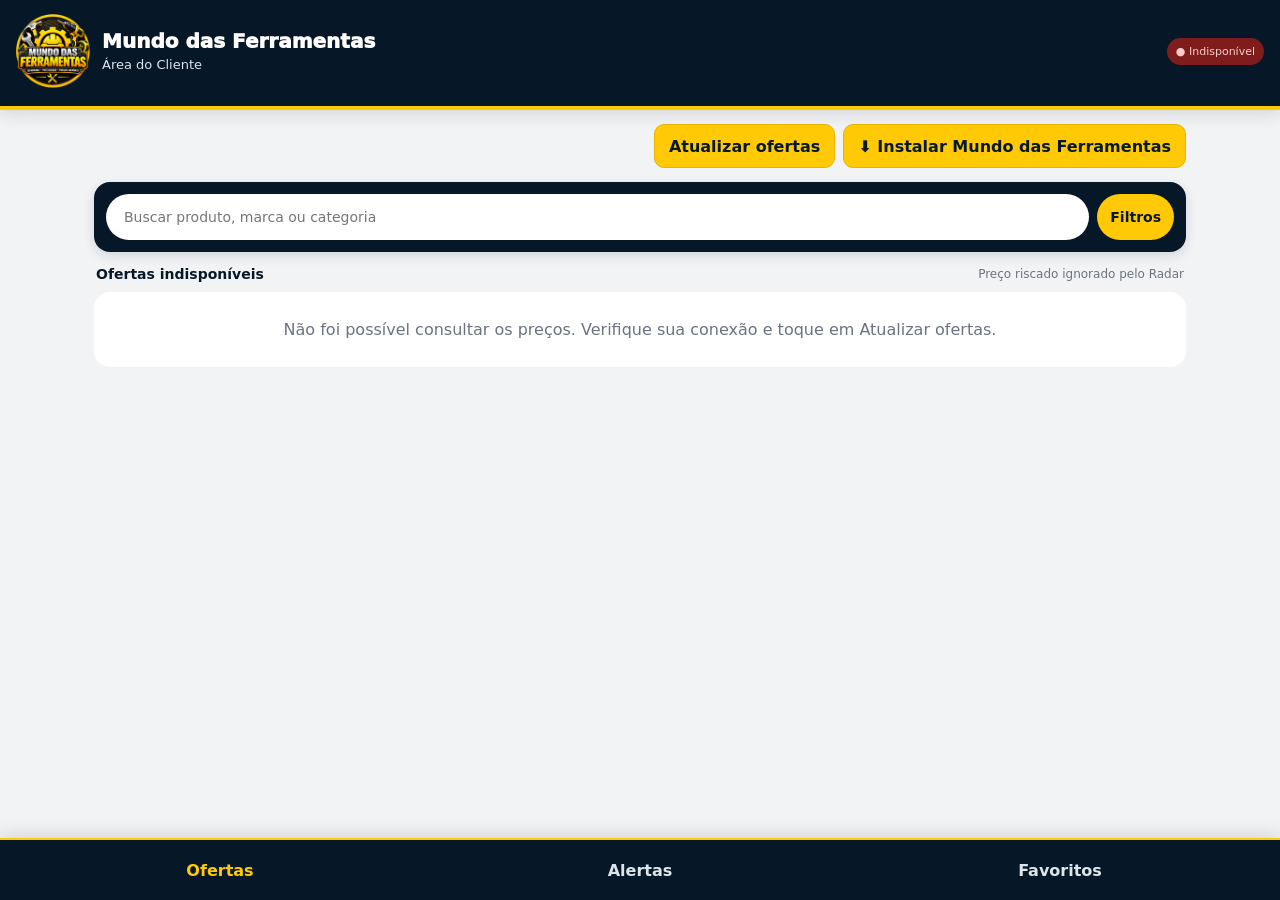
==== index.html @ 13a5ed68 "Adicionar ordenação opcional por maior desconto nos filtros do PWA" ====
<!doctype html><html lang="pt-BR"><head><meta charset="utf-8"><meta name="viewport" content="width=device-width,initial-scale=1,viewport-fit=cover"><meta name="theme-color" content="#061827"><meta name="robots" content="noindex,nofollow,noarchive,nosnippet"><meta http-equiv="Referrer-Policy" content="strict-origin-when-cross-origin"><title>Mundo das Ferramentas | Ofertas</title><link rel="manifest" href="manifest.webmanifest"><link rel="stylesheet" href="styles.css?v=11"><link rel="icon" href="icons/icon-192.png" type="image/png"><link rel="apple-touch-icon" href="icons/apple-touch-icon.png"><meta name="apple-mobile-web-app-capable" content="yes"><meta name="apple-mobile-web-app-title" content="Ferramentas"></head><body><header class="top"><div class="brand-lockup"><img class="brand-logo" src="icons/logo-mundo-das-ferramentas.png?v=2" alt="Emblema Mundo das Ferramentas" width="92" height="92"><div><h1>Mundo das Ferramentas</h1><p>Área do Cliente</p></div></div><div id="status" role="status" class="status">● Carregando</div></header><main><div class="toolbar"><button id="refreshBtn">Atualizar ofertas</button><button id="installBtn" type="button">⬇ Instalar Mundo das Ferramentas</button></div><p id="installHelp" class="notice hidden">No Android ou computador, abra o menu do navegador e escolha “Instalar aplicativo”. No iPhone, abra no Safari, toque em Compartilhar e em “Adicionar à Tela de Início”. A opção depende do navegador.</p><p id="message" class="notice hidden" role="status"></p><div id="offersPanel"><section class="searchbox"><input id="q" aria-label="Buscar produto, marca ou categoria" type="search" placeholder="Buscar produto, marca ou categoria" autocomplete="off"><button id="filtersBtn" aria-expanded="false" aria-controls="filters" type="button">Filtros</button></section><section id="filters" class="filters hidden"><select id="category" aria-label="Categoria"><option value="">Todas as categorias</option><option value="Ferramentas">Ferramentas</option><option value="Tecnologia">Tecnologia</option><option value="Automotivo">Automotivo</option><option value="Outros">Outros</option></select><select id="sortOrder" aria-label="Ordenar ofertas"><option value="recent">Mais recentes primeiro</option><option value="discount">Maior desconto primeiro</option></select><select id="days" aria-label="Período"><option value="1">Hoje</option><option value="3">Últimos 3 dias</option><option value="7">Últimos 7 dias</option></select><select id="discount" aria-label="Desconto sobre a mediana"><option value="0">Qualquer desconto real</option><option value="5">5%+ abaixo da mediana</option><option value="10">10%+ abaixo da mediana</option><option value="20">20%+ abaixo da mediana</option><option value="30">30%+ abaixo da mediana</option></select><input id="maxPrice" aria-label="Preço máximo" inputmode="decimal" type="number" min="0" step="10" placeholder="Preço máximo"><label class="check"><input id="coupon" type="checkbox"> Com cupom</label><label class="check"><input id="official" type="checkbox"> Loja oficial</label><div class="rule">Regra pública: avaliação mínima 4,5★ e pelo menos 30 avaliações.</div></section><section class="summary"><strong id="count">Carregando ofertas…</strong><span>Preço riscado ignorado pelo Radar</span></section><section id="cards" class="cards" aria-live="polite"></section></div><section id="favoritesPanel" class="hidden"><h2>Seus favoritos</h2><p class="muted">Salvos neste navegador. Atualize as ofertas para conferir preços e disponibilidade.</p><div id="favoriteCards" class="cards"></div></section><section id="alertsPanel" class="hidden"><h2>Alertas no celular</h2><p id="pushStatus" class="muted">Verificando disponibilidade de notificações…</p><button id="pushEnable" class="hidden">Ativar notificações</button><div id="pushSettings" class="hidden"></div></section><noscript><p>Ative o JavaScript para consultar as ofertas.</p></noscript></main><nav class="bottom" aria-label="Navegação principal"><button data-view="offers" class="active" aria-current="page">Ofertas</button><button data-view="alerts">Alertas</button><button data-view="favorites">Favoritos</button></nav><script src="app.js?v=14" defer></script><script src="push.js?v=12" defer></script></body></html>
---- styles.css ----
:root{font-family:Inter,system-ui,-apple-system,BlinkMacSystemFont,"Segoe UI",sans-serif;background:#f3f4f6;color:#111827}*{box-sizing:border-box}body{margin:0;padding:0 0 78px;background:#f3f4f6}.top{padding:20px 18px 16px;background:#111827;color:#fff;display:flex;justify-content:space-between;gap:14px;align-items:flex-start}.eyebrow{font-size:11px;letter-spacing:.12em;font-weight:800;color:#fbbf24}.top h1{font-size:24px;margin:5px 0 4px}.top p{margin:0;color:#d1d5db;font-size:13px}.status{font-size:11px;background:#374151;color:#e5e7eb;padding:7px 9px;border-radius:999px;white-space:nowrap}.status.ok{background:#064e3b;color:#a7f3d0}.status.err{background:#7f1d1d;color:#fecaca}main{padding:14px}.searchbox{display:grid;grid-template-columns:1fr auto;gap:8px}.searchbox input,.searchbox button,.filters select,.filters>input{border:1px solid #d1d5db;background:#fff;border-radius:12px;padding:13px;font-size:14px;min-width:0}.searchbox button{font-weight:700}.filters{display:grid;grid-template-columns:1fr 1fr;gap:8px;margin-top:8px}.filters .check{display:flex;align-items:center;gap:8px;border:1px solid #d1d5db;background:#fff;border-radius:12px;padding:11px 13px;font-size:13px}.filters .check input{width:18px;height:18px}.rule{grid-column:1/-1;font-size:11px;color:#6b7280;padding:2px 4px}.hidden{display:none}.summary{display:flex;justify-content:space-between;gap:12px;align-items:center;margin:14px 2px 10px;font-size:12px;color:#6b7280}.summary strong{font-size:14px;color:#111827}.cards{display:grid;gap:12px}.card{background:#fff;border-radius:16px;overflow:hidden;box-shadow:0 3px 14px rgba(0,0,0,.07)}.photo-wrap{aspect-ratio:1/1;background:#fff;display:flex;align-items:center;justify-content:center;padding:10px;cursor:pointer}.photo-wrap img{width:100%;height:100%;object-fit:contain;background:#fff}.placeholder{font-size:42px}.body{padding:13px}.tag{display:inline-block;background:#ecfdf5;color:#047857;font-size:11px;font-weight:800;padding:5px 8px;border-radius:999px}.title{font-weight:800;font-size:16px;margin:9px 0 7px;line-height:1.25}.price{font-size:26px;font-weight:900}.subprice{font-size:12px;color:#047857;font-weight:700;margin-top:2px}.facts{font-size:11px;color:#4b5563;margin:7px 0 2px;display:flex;gap:10px;flex-wrap:wrap}.metrics{display:grid;grid-template-columns:repeat(3,1fr);gap:6px;margin:12px 0}.metric{background:#f9fafb;border-radius:10px;padding:8px;text-align:center}.metric b{display:block;font-size:13px}.metric span{font-size:10px;color:#6b7280}.below{font-size:12px;color:#065f46;background:#ecfdf5;padding:9px;border-radius:10px;font-weight:700}.below.neutral{color:#4b5563;background:#f3f4f6}.couponline{font-size:12px;margin-top:8px;background:#fffbeb;color:#92400e;padding:8px;border-radius:9px;font-weight:700}.cta{display:block;text-align:center;text-decoration:none;background:#111827;color:#fff;padding:12px;border-radius:11px;font-weight:800;margin-top:12px}.cta.disabled{background:#9ca3af;pointer-events:none}.empty{grid-column:1/-1;background:#fff;border-radius:16px;padding:28px 18px;text-align:center;color:#6b7280}.bottom{position:fixed;left:0;right:0;bottom:0;background:#fff;border-top:1px solid #e5e7eb;display:grid;grid-template-columns:repeat(3,1fr);padding:8px 10px calc(8px + env(safe-area-inset-bottom));z-index:10}.bottom button{border:0;background:transparent;padding:9px;font-weight:700;color:#6b7280}.bottom .active{color:#111827}@media(min-width:760px){main{max-width:900px;margin:auto}.cards{grid-template-columns:repeat(2,1fr)}}
button,input,select{font:inherit}button{cursor:pointer;min-height:44px}button:disabled{cursor:default}button:focus-visible,a:focus-visible,input:focus-visible,select:focus-visible{outline:3px solid #d97706;outline-offset:3px}.toolbar{display:flex;gap:8px;flex-wrap:wrap;margin-bottom:14px}.toolbar button,.favorite,#pushEnable{border:1px solid #d1d5db;border-radius:10px;background:#fff;padding:10px 14px;font-weight:700}.favorite{width:100%;margin-top:8px}.favorite[aria-pressed=true]{background:#fffbeb;color:#92400e}.notice{padding:14px;background:#fffbeb;border:1px solid #fcd34d;border-radius:12px;line-height:1.5}.muted{color:#4b5563;line-height:1.6}.top{padding-top:calc(20px + env(safe-area-inset-top))}.photo-wrap{cursor:default}.title{overflow-wrap:anywhere}.summary{flex-wrap:wrap}body{padding-bottom:calc(85px + env(safe-area-inset-bottom))}.bottom button{min-height:44px}@media(max-width:440px){.top{flex-wrap:wrap}.top h1{font-size:22px}.filters{grid-template-columns:1fr}.status{font-size:12px}}

#pushForm{display:grid;gap:12px;margin:18px 0}#pushForm label{display:grid;gap:6px}#pushForm input,#pushForm button{padding:12px;border:1px solid #d1d5db;border-radius:10px;background:#fff}#pushForm button{font-weight:700}

.photo-wrap{height:260px;aspect-ratio:auto}.photo-wrap img{width:100%;height:100%;object-fit:contain}.placeholder{text-align:center}.placeholder small{display:block;font-size:13px;color:#6b7280;margin-top:8px}@media(max-width:440px){.photo-wrap{height:230px}}

.offer-actions{display:grid;grid-template-columns:1fr 1fr;gap:8px;margin-top:12px}
.offer-actions .cta{margin-top:0;display:flex;align-items:center;justify-content:center;min-height:46px}
.share{border:0;border-radius:11px;background:#fbbf24;color:#111827;font-weight:900;min-height:46px;padding:10px 12px;display:flex;align-items:center;justify-content:center;gap:7px;box-shadow:0 2px 7px rgba(0,0,0,.08)}
.share span{font-size:19px;line-height:1}
.share:active{transform:translateY(1px)}
@media(max-width:360px){.offer-actions{grid-template-columns:1fr}.share,.offer-actions .cta{width:100%}}
/* Identidade Mundo das Ferramentas — Área do Cliente */
:root{background:#f2f3f5;color:#0b1420}
body{background:#f2f3f5}
.top{background:#061827;color:#fff;align-items:center;padding:calc(14px + env(safe-area-inset-top)) 16px 18px;border-bottom:4px solid #ffca05;box-shadow:0 4px 16px #06182722}
.top .eyebrow{color:#ffca05;font-size:12px;letter-spacing:.06em}
.top h1{font-size:22px;font-weight:950;line-height:1.05;color:#fff;margin:4px 0}
.top p{color:#dce4ed}
.status{background:#152d40;color:#f8fafc}
main{max-width:1120px;margin:auto}
.searchbox{background:#061827;padding:12px;border-radius:16px;box-shadow:0 4px 12px #06182720}
.searchbox input{border:0;border-radius:30px;padding:15px 18px}
.searchbox button{border:0;border-radius:30px;background:#ffca05;color:#091521}
.toolbar button,#pushEnable{background:#ffca05;color:#071827;border-color:#e5b300}
.toolbar{justify-content:flex-end}
.summary strong{color:#061827}
.cards{gap:12px}
.card{border-radius:17px;border:1px solid #e8e9ed;box-shadow:0 4px 14px #0718270d}
.photo-wrap{background:#fff}
.title{color:#0b1420}
.price{color:#071827}
.offer-actions .cta,.cta{background:#071827;color:white}
.share{background:#ffca05;color:#071827}
.bottom{background:#061827;border-top:2px solid #ffca05;box-shadow:0 -3px 18px #0002}
.bottom button{color:#dce5ed}
.bottom .active{color:#ffca05}
.favorite[aria-pressed=true]{background:#fff3b8;color:#071827;border-color:#ffca05}
@media(min-width:760px){.cards{grid-template-columns:repeat(2,minmax(0,1fr))}.photo-wrap{height:280px}}
@media(max-width:440px){.top{flex-wrap:nowrap}.top h1{font-size:18px}.status{font-size:10px}.photo-wrap{height:210px}.body{padding:12px}.price{font-size:24px}}

.brand-lockup{display:flex;align-items:center;gap:12px;min-width:0}.brand-logo{width:76px;height:76px;object-fit:contain;flex-shrink:0}.brand-lockup h1{font-size:20px}.brand-lockup .eyebrow{font-size:10px}@media(max-width:440px){.brand-logo{width:62px;height:62px}.brand-lockup{gap:8px}.brand-lockup h1{font-size:16px}.brand-lockup .eyebrow{font-size:9px}}

/* Cabeçalho: um único nome e emblema sempre visível */
.top .brand-lockup{display:flex;align-items:center;gap:12px;flex:1;min-width:0}.top .brand-logo{display:block;width:74px;height:74px;object-fit:contain;flex-shrink:0}.top .brand-lockup h1{margin:0 0 5px;font-size:20px;line-height:1.12}.top .brand-lockup p{margin:0}.top .status{flex-shrink:0}@media(max-width:440px){.top .brand-logo{width:60px;height:60px}.top .brand-lockup h1{font-size:16px}.top{gap:6px}}
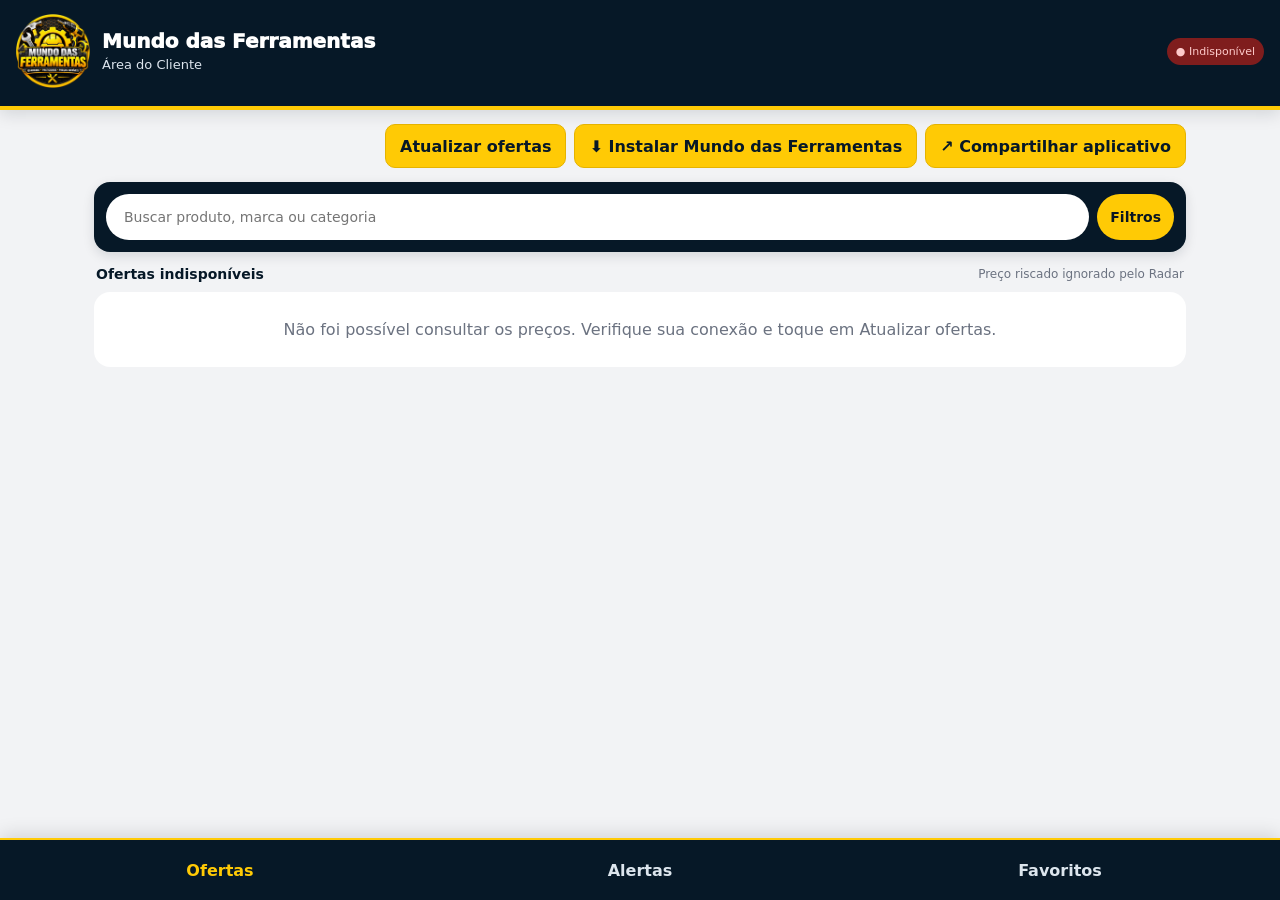
==== commit 1e1d2b01: "Adicionar compartilhamento do aplicativo Mundo das Ferramentas" ====
--- a/index.html
+++ b/index.html
@@ -1 +1 @@
-<!doctype html><html lang="pt-BR"><head><meta charset="utf-8"><meta name="viewport" content="width=device-width,initial-scale=1,viewport-fit=cover"><meta name="theme-color" content="#061827"><meta name="robots" content="noindex,nofollow,noarchive,nosnippet"><meta http-equiv="Referrer-Policy" content="strict-origin-when-cross-origin"><title>Mundo das Ferramentas | Ofertas</title><link rel="manifest" href="manifest.webmanifest"><link rel="stylesheet" href="styles.css?v=11"><link rel="icon" href="icons/icon-192.png" type="image/png"><link rel="apple-touch-icon" href="icons/apple-touch-icon.png"><meta name="apple-mobile-web-app-capable" content="yes"><meta name="apple-mobile-web-app-title" content="Ferramentas"></head><body><header class="top"><div class="brand-lockup"><img class="brand-logo" src="icons/logo-mundo-das-ferramentas.png?v=2" alt="Emblema Mundo das Ferramentas" width="92" height="92"><div><h1>Mundo das Ferramentas</h1><p>Área do Cliente</p></div></div><div id="status" role="status" class="status">● Carregando</div></header><main><div class="toolbar"><button id="refreshBtn">Atualizar ofertas</button><button id="installBtn" type="button">⬇ Instalar Mundo das Ferramentas</button></div><p id="installHelp" class="notice hidden">No Android ou computador, abra o menu do navegador e escolha “Instalar aplicativo”. No iPhone, abra no Safari, toque em Compartilhar e em “Adicionar à Tela de Início”. A opção depende do navegador.</p><p id="message" class="notice hidden" role="status"></p><div id="offersPanel"><section class="searchbox"><input id="q" aria-label="Buscar produto, marca ou categoria" type="search" placeholder="Buscar produto, marca ou categoria" autocomplete="off"><button id="filtersBtn" aria-expanded="false" aria-controls="filters" type="button">Filtros</button></section><section id="filters" class="filters hidden"><select id="category" aria-label="Categoria"><option value="">Todas as categorias</option><option value="Ferramentas">Ferramentas</option><option value="Tecnologia">Tecnologia</option><option value="Automotivo">Automotivo</option><option value="Outros">Outros</option></select><select id="sortOrder" aria-label="Ordenar ofertas"><option value="recent">Mais recentes primeiro</option><option value="discount">Maior desconto primeiro</option></select><select id="days" aria-label="Período"><option value="1">Hoje</option><option value="3">Últimos 3 dias</option><option value="7">Últimos 7 dias</option></select><select id="discount" aria-label="Desconto sobre a mediana"><option value="0">Qualquer desconto real</option><option value="5">5%+ abaixo da mediana</option><option value="10">10%+ abaixo da mediana</option><option value="20">20%+ abaixo da mediana</option><option value="30">30%+ abaixo da mediana</option></select><input id="maxPrice" aria-label="Preço máximo" inputmode="decimal" type="number" min="0" step="10" placeholder="Preço máximo"><label class="check"><input id="coupon" type="checkbox"> Com cupom</label><label class="check"><input id="official" type="checkbox"> Loja oficial</label><div class="rule">Regra pública: avaliação mínima 4,5★ e pelo menos 30 avaliações.</div></section><section class="summary"><strong id="count">Carregando ofertas…</strong><span>Preço riscado ignorado pelo Radar</span></section><section id="cards" class="cards" aria-live="polite"></section></div><section id="favoritesPanel" class="hidden"><h2>Seus favoritos</h2><p class="muted">Salvos neste navegador. Atualize as ofertas para conferir preços e disponibilidade.</p><div id="favoriteCards" class="cards"></div></section><section id="alertsPanel" class="hidden"><h2>Alertas no celular</h2><p id="pushStatus" class="muted">Verificando disponibilidade de notificações…</p><button id="pushEnable" class="hidden">Ativar notificações</button><div id="pushSettings" class="hidden"></div></section><noscript><p>Ative o JavaScript para consultar as ofertas.</p></noscript></main><nav class="bottom" aria-label="Navegação principal"><button data-view="offers" class="active" aria-current="page">Ofertas</button><button data-view="alerts">Alertas</button><button data-view="favorites">Favoritos</button></nav><script src="app.js?v=14" defer></script><script src="push.js?v=12" defer></script></body></html>+<!doctype html><html lang="pt-BR"><head><meta charset="utf-8"><meta name="viewport" content="width=device-width,initial-scale=1,viewport-fit=cover"><meta name="theme-color" content="#061827"><meta name="robots" content="noindex,nofollow,noarchive,nosnippet"><meta http-equiv="Referrer-Policy" content="strict-origin-when-cross-origin"><title>Mundo das Ferramentas | Ofertas</title><link rel="manifest" href="manifest.webmanifest"><link rel="stylesheet" href="styles.css?v=11"><link rel="icon" href="icons/icon-192.png" type="image/png"><link rel="apple-touch-icon" href="icons/apple-touch-icon.png"><meta name="apple-mobile-web-app-capable" content="yes"><meta name="apple-mobile-web-app-title" content="Ferramentas"></head><body><header class="top"><div class="brand-lockup"><img class="brand-logo" src="icons/logo-mundo-das-ferramentas.png?v=2" alt="Emblema Mundo das Ferramentas" width="92" height="92"><div><h1>Mundo das Ferramentas</h1><p>Área do Cliente</p></div></div><div id="status" role="status" class="status">● Carregando</div></header><main><div class="toolbar"><button id="refreshBtn">Atualizar ofertas</button><button id="installBtn" type="button">⬇ Instalar Mundo das Ferramentas</button><button id="shareAppBtn" type="button" aria-label="Compartilhar aplicativo Mundo das Ferramentas">↗ Compartilhar aplicativo</button></div><p id="installHelp" class="notice hidden">No Android ou computador, abra o menu do navegador e escolha “Instalar aplicativo”. No iPhone, abra no Safari, toque em Compartilhar e em “Adicionar à Tela de Início”. A opção depende do navegador.</p><p id="message" class="notice hidden" role="status"></p><div id="offersPanel"><section class="searchbox"><input id="q" aria-label="Buscar produto, marca ou categoria" type="search" placeholder="Buscar produto, marca ou categoria" autocomplete="off"><button id="filtersBtn" aria-expanded="false" aria-controls="filters" type="button">Filtros</button></section><section id="filters" class="filters hidden"><select id="category" aria-label="Categoria"><option value="">Todas as categorias</option><option value="Ferramentas">Ferramentas</option><option value="Tecnologia">Tecnologia</option><option value="Automotivo">Automotivo</option><option value="Outros">Outros</option></select><select id="sortOrder" aria-label="Ordenar ofertas"><option value="recent">Mais recentes primeiro</option><option value="discount">Maior desconto primeiro</option></select><select id="days" aria-label="Período"><option value="1">Hoje</option><option value="3">Últimos 3 dias</option><option value="7">Últimos 7 dias</option></select><select id="discount" aria-label="Desconto sobre a mediana"><option value="0">Qualquer desconto real</option><option value="5">5%+ abaixo da mediana</option><option value="10">10%+ abaixo da mediana</option><option value="20">20%+ abaixo da mediana</option><option value="30">30%+ abaixo da mediana</option></select><input id="maxPrice" aria-label="Preço máximo" inputmode="decimal" type="number" min="0" step="10" placeholder="Preço máximo"><label class="check"><input id="coupon" type="checkbox"> Com cupom</label><label class="check"><input id="official" type="checkbox"> Loja oficial</label><div class="rule">Regra pública: avaliação mínima 4,5★ e pelo menos 30 avaliações.</div></section><section class="summary"><strong id="count">Carregando ofertas…</strong><span>Preço riscado ignorado pelo Radar</span></section><section id="cards" class="cards" aria-live="polite"></section></div><section id="favoritesPanel" class="hidden"><h2>Seus favoritos</h2><p class="muted">Salvos neste navegador. Atualize as ofertas para conferir preços e disponibilidade.</p><div id="favoriteCards" class="cards"></div></section><section id="alertsPanel" class="hidden"><h2>Alertas no celular</h2><p id="pushStatus" class="muted">Verificando disponibilidade de notificações…</p><button id="pushEnable" class="hidden">Ativar notificações</button><div id="pushSettings" class="hidden"></div></section><noscript><p>Ative o JavaScript para consultar as ofertas.</p></noscript></main><nav class="bottom" aria-label="Navegação principal"><button data-view="offers" class="active" aria-current="page">Ofertas</button><button data-view="alerts">Alertas</button><button data-view="favorites">Favoritos</button></nav><script src="app.js?v=15" defer></script><script src="push.js?v=12" defer></script></body></html>
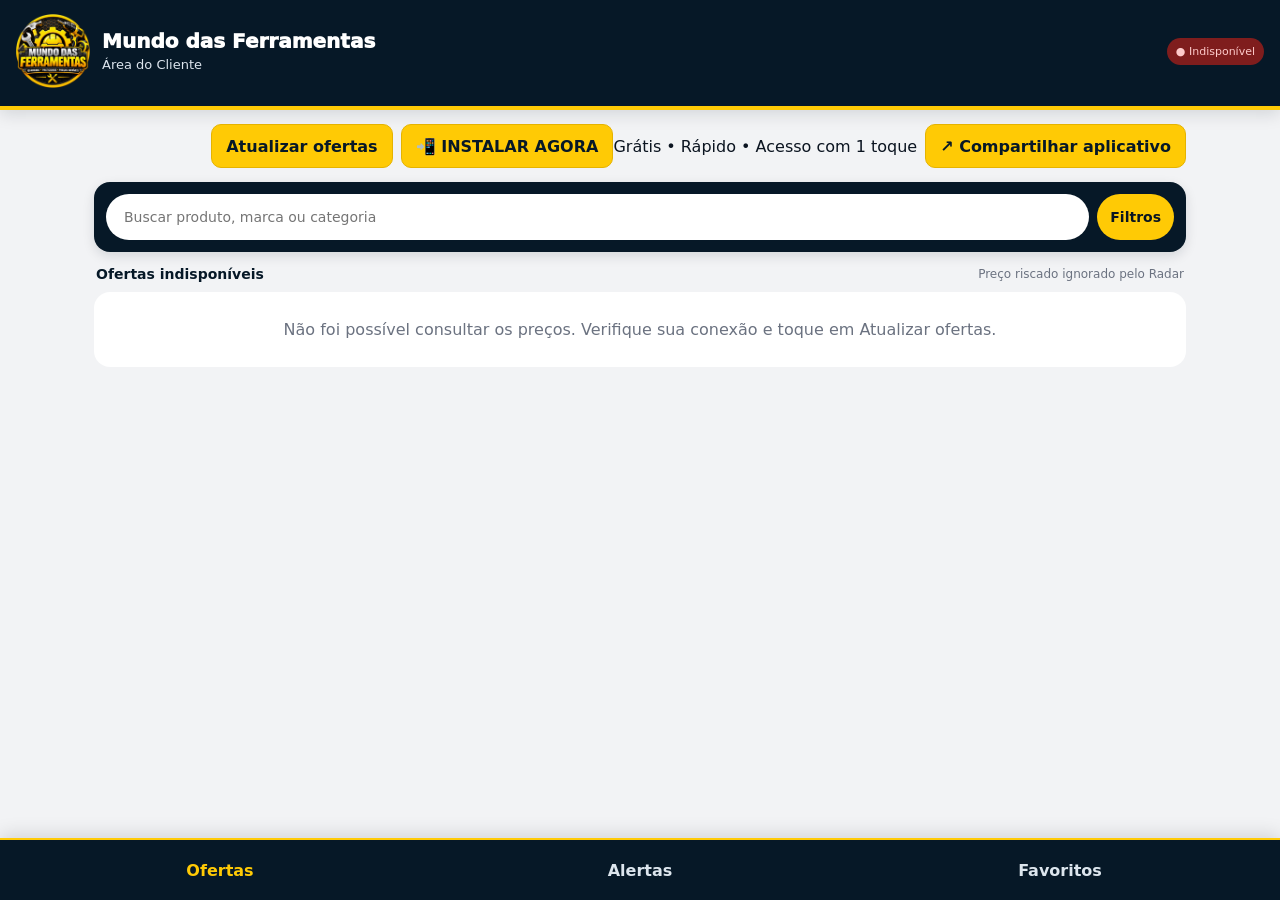
==== commit 8b37ded0: "Destacar CTA instalar agora com identidade amarelo e preto" ====
--- a/index.html
+++ b/index.html
@@ -1 +1 @@
-<!doctype html><html lang="pt-BR"><head><meta charset="utf-8"><meta name="viewport" content="width=device-width,initial-scale=1,viewport-fit=cover"><meta name="theme-color" content="#061827"><meta name="robots" content="noindex,nofollow,noarchive,nosnippet"><meta http-equiv="Referrer-Policy" content="strict-origin-when-cross-origin"><title>Mundo das Ferramentas | Ofertas</title><link rel="manifest" href="manifest.webmanifest"><link rel="stylesheet" href="styles.css?v=11"><link rel="icon" href="icons/icon-192.png" type="image/png"><link rel="apple-touch-icon" href="icons/apple-touch-icon.png"><meta name="apple-mobile-web-app-capable" content="yes"><meta name="apple-mobile-web-app-title" content="Ferramentas"></head><body><header class="top"><div class="brand-lockup"><img class="brand-logo" src="icons/logo-mundo-das-ferramentas.png?v=2" alt="Emblema Mundo das Ferramentas" width="92" height="92"><div><h1>Mundo das Ferramentas</h1><p>Área do Cliente</p></div></div><div id="status" role="status" class="status">● Carregando</div></header><main><div class="toolbar"><button id="refreshBtn">Atualizar ofertas</button><button id="installBtn" type="button">⬇ Instalar Mundo das Ferramentas</button><button id="shareAppBtn" type="button" aria-label="Compartilhar aplicativo Mundo das Ferramentas">↗ Compartilhar aplicativo</button></div><p id="installHelp" class="notice hidden">No Android ou computador, abra o menu do navegador e escolha “Instalar aplicativo”. No iPhone, abra no Safari, toque em Compartilhar e em “Adicionar à Tela de Início”. A opção depende do navegador.</p><p id="message" class="notice hidden" role="status"></p><div id="offersPanel"><section class="searchbox"><input id="q" aria-label="Buscar produto, marca ou categoria" type="search" placeholder="Buscar produto, marca ou categoria" autocomplete="off"><button id="filtersBtn" aria-expanded="false" aria-controls="filters" type="button">Filtros</button></section><section id="filters" class="filters hidden"><select id="category" aria-label="Categoria"><option value="">Todas as categorias</option><option value="Ferramentas">Ferramentas</option><option value="Tecnologia">Tecnologia</option><option value="Automotivo">Automotivo</option><option value="Outros">Outros</option></select><select id="sortOrder" aria-label="Ordenar ofertas"><option value="recent">Mais recentes primeiro</option><option value="discount">Maior desconto primeiro</option></select><select id="days" aria-label="Período"><option value="1">Hoje</option><option value="3">Últimos 3 dias</option><option value="7">Últimos 7 dias</option></select><select id="discount" aria-label="Desconto sobre a mediana"><option value="0">Qualquer desconto real</option><option value="5">5%+ abaixo da mediana</option><option value="10">10%+ abaixo da mediana</option><option value="20">20%+ abaixo da mediana</option><option value="30">30%+ abaixo da mediana</option></select><input id="maxPrice" aria-label="Preço máximo" inputmode="decimal" type="number" min="0" step="10" placeholder="Preço máximo"><label class="check"><input id="coupon" type="checkbox"> Com cupom</label><label class="check"><input id="official" type="checkbox"> Loja oficial</label><div class="rule">Regra pública: avaliação mínima 4,5★ e pelo menos 30 avaliações.</div></section><section class="summary"><strong id="count">Carregando ofertas…</strong><span>Preço riscado ignorado pelo Radar</span></section><section id="cards" class="cards" aria-live="polite"></section></div><section id="favoritesPanel" class="hidden"><h2>Seus favoritos</h2><p class="muted">Salvos neste navegador. Atualize as ofertas para conferir preços e disponibilidade.</p><div id="favoriteCards" class="cards"></div></section><section id="alertsPanel" class="hidden"><h2>Alertas no celular</h2><p id="pushStatus" class="muted">Verificando disponibilidade de notificações…</p><button id="pushEnable" class="hidden">Ativar notificações</button><div id="pushSettings" class="hidden"></div></section><noscript><p>Ative o JavaScript para consultar as ofertas.</p></noscript></main><nav class="bottom" aria-label="Navegação principal"><button data-view="offers" class="active" aria-current="page">Ofertas</button><button data-view="alerts">Alertas</button><button data-view="favorites">Favoritos</button></nav><script src="app.js?v=15" defer></script><script src="push.js?v=12" defer></script></body></html>+<!doctype html><html lang="pt-BR"><head><meta charset="utf-8"><meta name="viewport" content="width=device-width,initial-scale=1,viewport-fit=cover"><meta name="theme-color" content="#061827"><meta name="robots" content="noindex,nofollow,noarchive,nosnippet"><meta http-equiv="Referrer-Policy" content="strict-origin-when-cross-origin"><title>Mundo das Ferramentas | Ofertas</title><link rel="manifest" href="manifest.webmanifest"><link rel="stylesheet" href="styles.css?v=16"><link rel="icon" href="icons/icon-192.png" type="image/png"><link rel="apple-touch-icon" href="icons/apple-touch-icon.png"><meta name="apple-mobile-web-app-capable" content="yes"><meta name="apple-mobile-web-app-title" content="Ferramentas"></head><body><header class="top"><div class="brand-lockup"><img class="brand-logo" src="icons/logo-mundo-das-ferramentas.png?v=2" alt="Emblema Mundo das Ferramentas" width="92" height="92"><div><h1>Mundo das Ferramentas</h1><p>Área do Cliente</p></div></div><div id="status" role="status" class="status">● Carregando</div></header><main><div class="toolbar"><button id="refreshBtn">Atualizar ofertas</button><div id="installPromo" class="install-promo"><button id="installBtn" class="install-cta" type="button">📲 INSTALAR AGORA</button><span class="install-caption">Grátis • Rápido • Acesso com 1 toque</span></div><button id="shareAppBtn" type="button" aria-label="Compartilhar aplicativo Mundo das Ferramentas">↗ Compartilhar aplicativo</button></div><p id="installHelp" class="notice hidden">No Android ou computador, abra o menu do navegador e escolha “Instalar aplicativo”. No iPhone, abra no Safari, toque em Compartilhar e em “Adicionar à Tela de Início”. A opção depende do navegador.</p><p id="message" class="notice hidden" role="status"></p><div id="offersPanel"><section class="searchbox"><input id="q" aria-label="Buscar produto, marca ou categoria" type="search" placeholder="Buscar produto, marca ou categoria" autocomplete="off"><button id="filtersBtn" aria-expanded="false" aria-controls="filters" type="button">Filtros</button></section><section id="filters" class="filters hidden"><select id="category" aria-label="Categoria"><option value="">Todas as categorias</option><option value="Ferramentas">Ferramentas</option><option value="Tecnologia">Tecnologia</option><option value="Automotivo">Automotivo</option><option value="Outros">Outros</option></select><select id="sortOrder" aria-label="Ordenar ofertas"><option value="recent">Mais recentes primeiro</option><option value="discount">Maior desconto primeiro</option></select><select id="days" aria-label="Período"><option value="1">Hoje</option><option value="3">Últimos 3 dias</option><option value="7">Últimos 7 dias</option></select><select id="discount" aria-label="Desconto sobre a mediana"><option value="0">Qualquer desconto real</option><option value="5">5%+ abaixo da mediana</option><option value="10">10%+ abaixo da mediana</option><option value="20">20%+ abaixo da mediana</option><option value="30">30%+ abaixo da mediana</option></select><input id="maxPrice" aria-label="Preço máximo" inputmode="decimal" type="number" min="0" step="10" placeholder="Preço máximo"><label class="check"><input id="coupon" type="checkbox"> Com cupom</label><label class="check"><input id="official" type="checkbox"> Loja oficial</label><div class="rule">Regra pública: avaliação mínima 4,5★ e pelo menos 30 avaliações.</div></section><section class="summary"><strong id="count">Carregando ofertas…</strong><span>Preço riscado ignorado pelo Radar</span></section><section id="cards" class="cards" aria-live="polite"></section></div><section id="favoritesPanel" class="hidden"><h2>Seus favoritos</h2><p class="muted">Salvos neste navegador. Atualize as ofertas para conferir preços e disponibilidade.</p><div id="favoriteCards" class="cards"></div></section><section id="alertsPanel" class="hidden"><h2>Alertas no celular</h2><p id="pushStatus" class="muted">Verificando disponibilidade de notificações…</p><button id="pushEnable" class="hidden">Ativar notificações</button><div id="pushSettings" class="hidden"></div></section><noscript><p>Ative o JavaScript para consultar as ofertas.</p></noscript></main><nav class="bottom" aria-label="Navegação principal"><button data-view="offers" class="active" aria-current="page">Ofertas</button><button data-view="alerts">Alertas</button><button data-view="favorites">Favoritos</button></nav><script src="app.js?v=16" defer></script><script src="push.js?v=12" defer></script></body></html>
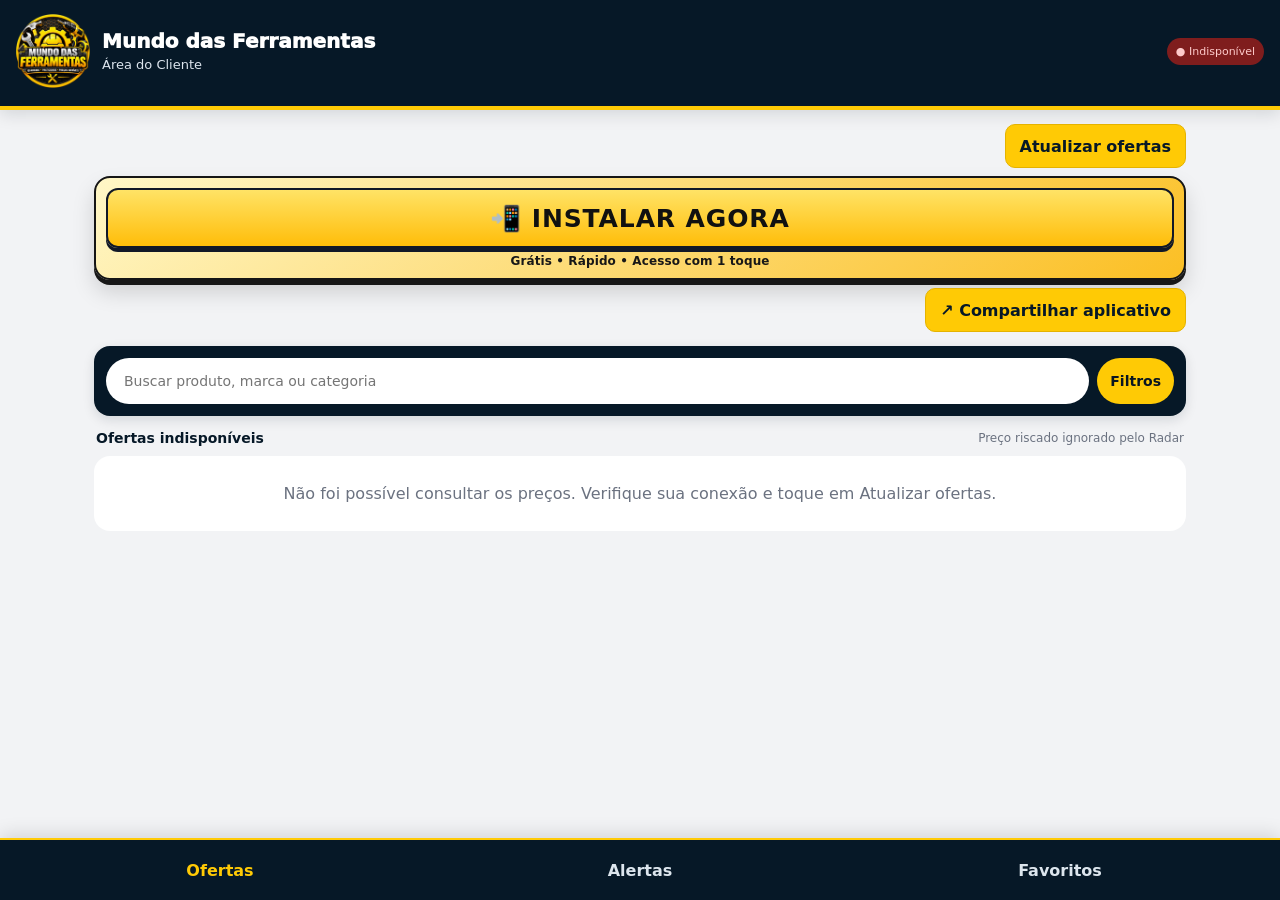
==== commit 1c27d7d3: "Registrar eventos anonimos de instalacao cliques e compartilhamentos" ====
--- a/index.html
+++ b/index.html
@@ -1 +1 @@
-<!doctype html><html lang="pt-BR"><head><meta charset="utf-8"><meta name="viewport" content="width=device-width,initial-scale=1,viewport-fit=cover"><meta name="theme-color" content="#061827"><meta name="robots" content="noindex,nofollow,noarchive,nosnippet"><meta http-equiv="Referrer-Policy" content="strict-origin-when-cross-origin"><title>Mundo das Ferramentas | Ofertas</title><link rel="manifest" href="manifest.webmanifest"><link rel="stylesheet" href="styles.css?v=16"><link rel="icon" href="icons/icon-192.png" type="image/png"><link rel="apple-touch-icon" href="icons/apple-touch-icon.png"><meta name="apple-mobile-web-app-capable" content="yes"><meta name="apple-mobile-web-app-title" content="Ferramentas"></head><body><header class="top"><div class="brand-lockup"><img class="brand-logo" src="icons/logo-mundo-das-ferramentas.png?v=2" alt="Emblema Mundo das Ferramentas" width="92" height="92"><div><h1>Mundo das Ferramentas</h1><p>Área do Cliente</p></div></div><div id="status" role="status" class="status">● Carregando</div></header><main><div class="toolbar"><button id="refreshBtn">Atualizar ofertas</button><div id="installPromo" class="install-promo"><button id="installBtn" class="install-cta" type="button">📲 INSTALAR AGORA</button><span class="install-caption">Grátis • Rápido • Acesso com 1 toque</span></div><button id="shareAppBtn" type="button" aria-label="Compartilhar aplicativo Mundo das Ferramentas">↗ Compartilhar aplicativo</button></div><p id="installHelp" class="notice hidden">No Android ou computador, abra o menu do navegador e escolha “Instalar aplicativo”. No iPhone, abra no Safari, toque em Compartilhar e em “Adicionar à Tela de Início”. A opção depende do navegador.</p><p id="message" class="notice hidden" role="status"></p><div id="offersPanel"><section class="searchbox"><input id="q" aria-label="Buscar produto, marca ou categoria" type="search" placeholder="Buscar produto, marca ou categoria" autocomplete="off"><button id="filtersBtn" aria-expanded="false" aria-controls="filters" type="button">Filtros</button></section><section id="filters" class="filters hidden"><select id="category" aria-label="Categoria"><option value="">Todas as categorias</option><option value="Ferramentas">Ferramentas</option><option value="Tecnologia">Tecnologia</option><option value="Automotivo">Automotivo</option><option value="Outros">Outros</option></select><select id="sortOrder" aria-label="Ordenar ofertas"><option value="recent">Mais recentes primeiro</option><option value="discount">Maior desconto primeiro</option></select><select id="days" aria-label="Período"><option value="1">Hoje</option><option value="3">Últimos 3 dias</option><option value="7">Últimos 7 dias</option></select><select id="discount" aria-label="Desconto sobre a mediana"><option value="0">Qualquer desconto real</option><option value="5">5%+ abaixo da mediana</option><option value="10">10%+ abaixo da mediana</option><option value="20">20%+ abaixo da mediana</option><option value="30">30%+ abaixo da mediana</option></select><input id="maxPrice" aria-label="Preço máximo" inputmode="decimal" type="number" min="0" step="10" placeholder="Preço máximo"><label class="check"><input id="coupon" type="checkbox"> Com cupom</label><label class="check"><input id="official" type="checkbox"> Loja oficial</label><div class="rule">Regra pública: avaliação mínima 4,5★ e pelo menos 30 avaliações.</div></section><section class="summary"><strong id="count">Carregando ofertas…</strong><span>Preço riscado ignorado pelo Radar</span></section><section id="cards" class="cards" aria-live="polite"></section></div><section id="favoritesPanel" class="hidden"><h2>Seus favoritos</h2><p class="muted">Salvos neste navegador. Atualize as ofertas para conferir preços e disponibilidade.</p><div id="favoriteCards" class="cards"></div></section><section id="alertsPanel" class="hidden"><h2>Alertas no celular</h2><p id="pushStatus" class="muted">Verificando disponibilidade de notificações…</p><button id="pushEnable" class="hidden">Ativar notificações</button><div id="pushSettings" class="hidden"></div></section><noscript><p>Ative o JavaScript para consultar as ofertas.</p></noscript></main><nav class="bottom" aria-label="Navegação principal"><button data-view="offers" class="active" aria-current="page">Ofertas</button><button data-view="alerts">Alertas</button><button data-view="favorites">Favoritos</button></nav><script src="app.js?v=16" defer></script><script src="push.js?v=12" defer></script></body></html>+<!doctype html><html lang="pt-BR"><head><meta charset="utf-8"><meta name="viewport" content="width=device-width,initial-scale=1,viewport-fit=cover"><meta name="theme-color" content="#061827"><meta name="robots" content="noindex,nofollow,noarchive,nosnippet"><meta http-equiv="Referrer-Policy" content="strict-origin-when-cross-origin"><title>Mundo das Ferramentas | Ofertas</title><link rel="manifest" href="manifest.webmanifest"><link rel="stylesheet" href="styles.css?v=16"><link rel="icon" href="icons/icon-192.png" type="image/png"><link rel="apple-touch-icon" href="icons/apple-touch-icon.png"><meta name="apple-mobile-web-app-capable" content="yes"><meta name="apple-mobile-web-app-title" content="Ferramentas"></head><body><header class="top"><div class="brand-lockup"><img class="brand-logo" src="icons/logo-mundo-das-ferramentas.png?v=2" alt="Emblema Mundo das Ferramentas" width="92" height="92"><div><h1>Mundo das Ferramentas</h1><p>Área do Cliente</p></div></div><div id="status" role="status" class="status">● Carregando</div></header><main><div class="toolbar"><button id="refreshBtn">Atualizar ofertas</button><div id="installPromo" class="install-promo"><button id="installBtn" class="install-cta" type="button">📲 INSTALAR AGORA</button><span class="install-caption">Grátis • Rápido • Acesso com 1 toque</span></div><button id="shareAppBtn" type="button" aria-label="Compartilhar aplicativo Mundo das Ferramentas">↗ Compartilhar aplicativo</button></div><p id="installHelp" class="notice hidden">No Android ou computador, abra o menu do navegador e escolha “Instalar aplicativo”. No iPhone, abra no Safari, toque em Compartilhar e em “Adicionar à Tela de Início”. A opção depende do navegador.</p><p id="message" class="notice hidden" role="status"></p><div id="offersPanel"><section class="searchbox"><input id="q" aria-label="Buscar produto, marca ou categoria" type="search" placeholder="Buscar produto, marca ou categoria" autocomplete="off"><button id="filtersBtn" aria-expanded="false" aria-controls="filters" type="button">Filtros</button></section><section id="filters" class="filters hidden"><select id="category" aria-label="Categoria"><option value="">Todas as categorias</option><option value="Ferramentas">Ferramentas</option><option value="Tecnologia">Tecnologia</option><option value="Automotivo">Automotivo</option><option value="Outros">Outros</option></select><select id="sortOrder" aria-label="Ordenar ofertas"><option value="recent">Mais recentes primeiro</option><option value="discount">Maior desconto primeiro</option></select><select id="days" aria-label="Período"><option value="1">Hoje</option><option value="3">Últimos 3 dias</option><option value="7">Últimos 7 dias</option></select><select id="discount" aria-label="Desconto sobre a mediana"><option value="0">Qualquer desconto real</option><option value="5">5%+ abaixo da mediana</option><option value="10">10%+ abaixo da mediana</option><option value="20">20%+ abaixo da mediana</option><option value="30">30%+ abaixo da mediana</option></select><input id="maxPrice" aria-label="Preço máximo" inputmode="decimal" type="number" min="0" step="10" placeholder="Preço máximo"><label class="check"><input id="coupon" type="checkbox"> Com cupom</label><label class="check"><input id="official" type="checkbox"> Loja oficial</label><div class="rule">Regra pública: avaliação mínima 4,5★ e pelo menos 30 avaliações.</div></section><section class="summary"><strong id="count">Carregando ofertas…</strong><span>Preço riscado ignorado pelo Radar</span></section><section id="cards" class="cards" aria-live="polite"></section></div><section id="favoritesPanel" class="hidden"><h2>Seus favoritos</h2><p class="muted">Salvos neste navegador. Atualize as ofertas para conferir preços e disponibilidade.</p><div id="favoriteCards" class="cards"></div></section><section id="alertsPanel" class="hidden"><h2>Alertas no celular</h2><p id="pushStatus" class="muted">Verificando disponibilidade de notificações…</p><button id="pushEnable" class="hidden">Ativar notificações</button><div id="pushSettings" class="hidden"></div></section><noscript><p>Ative o JavaScript para consultar as ofertas.</p></noscript></main><nav class="bottom" aria-label="Navegação principal"><button data-view="offers" class="active" aria-current="page">Ofertas</button><button data-view="alerts">Alertas</button><button data-view="favorites">Favoritos</button></nav><script src="app.js?v=17" defer></script><script src="push.js?v=12" defer></script></body></html>
--- a/styles.css
+++ b/styles.css
@@ -44,3 +44,12 @@
 
 /* Cabeçalho: um único nome e emblema sempre visível */
 .top .brand-lockup{display:flex;align-items:center;gap:12px;flex:1;min-width:0}.top .brand-logo{display:block;width:74px;height:74px;object-fit:contain;flex-shrink:0}.top .brand-lockup h1{margin:0 0 5px;font-size:20px;line-height:1.12}.top .brand-lockup p{margin:0}.top .status{flex-shrink:0}@media(max-width:440px){.top .brand-logo{width:60px;height:60px}.top .brand-lockup h1{font-size:16px}.top{gap:6px}}
+
+/* Chamada principal para instalação */
+.install-promo{display:flex;flex-direction:column;gap:6px;flex:1 1 100%;text-align:center;padding:10px;border:2px solid #151515;border-radius:16px;background:linear-gradient(145deg,#fff7c7,#fbbf24);box-shadow:0 5px 0 #171717,0 12px 22px rgba(0,0,0,.15)}
+.install-promo .install-cta{width:100%;min-height:60px;border:2px solid #111827;border-radius:12px;background:linear-gradient(180deg,#ffe366,#ffbd09);color:#111;font-size:clamp(19px,4.3vw,25px);font-weight:900;letter-spacing:.035em;box-shadow:0 4px 0 #111827;cursor:pointer;transition:transform .16s,box-shadow .16s}
+.install-promo .install-cta:active{transform:translateY(3px);box-shadow:0 1px 0 #111827}
+.install-promo .install-cta:focus-visible{outline:3px solid #0057b8;outline-offset:3px}
+.install-promo .install-caption{color:#171717;font-weight:750;font-size:12px;letter-spacing:.01em}
+.install-promo.hidden{display:none!important}
+@media(prefers-reduced-motion:reduce){.install-promo .install-cta{transition:none}}
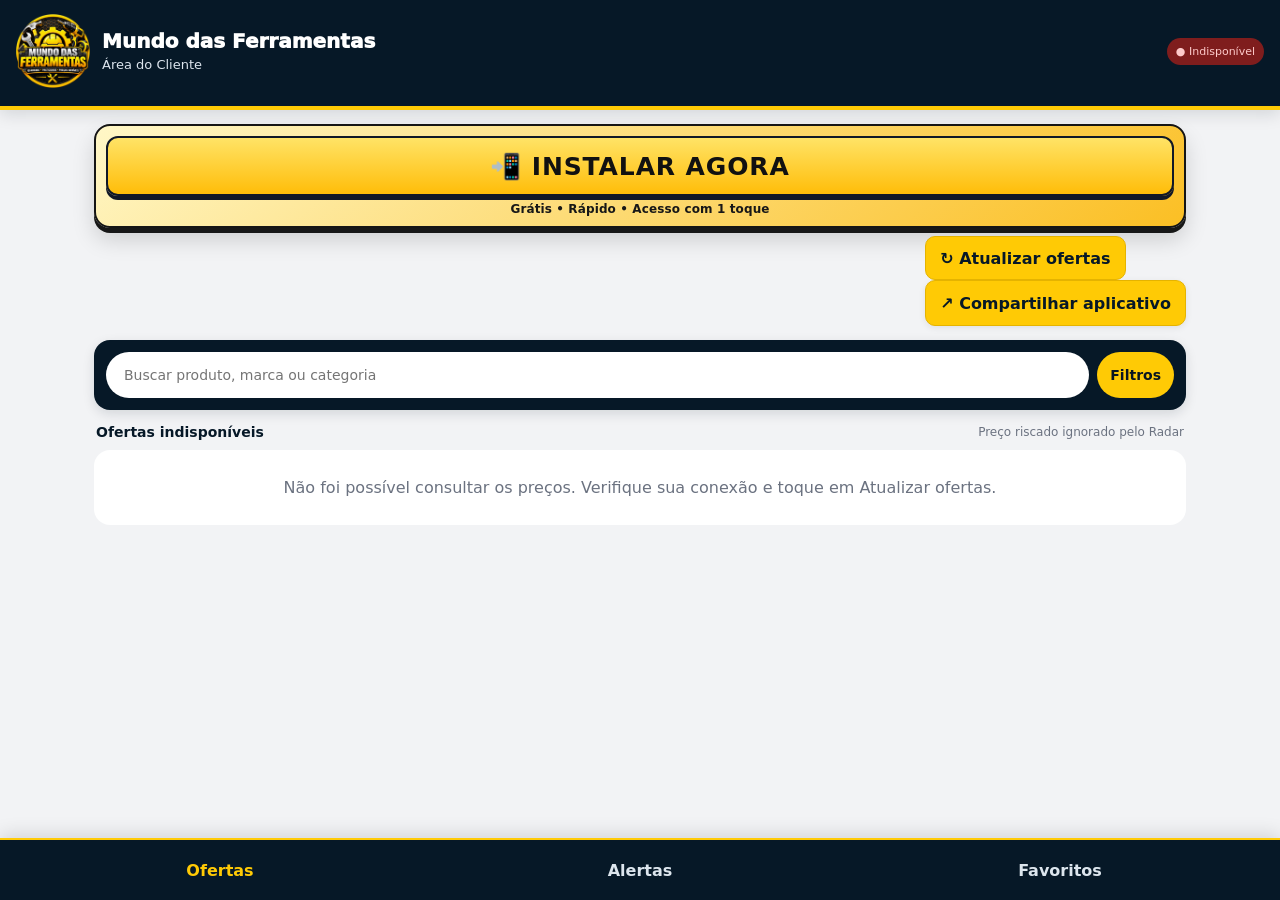
==== commit f17ea29a: "Refinar layout responsivo dos botoes instalar atualizar e compartilhar" ====
--- a/index.html
+++ b/index.html
@@ -1 +1 @@
-<!doctype html><html lang="pt-BR"><head><meta charset="utf-8"><meta name="viewport" content="width=device-width,initial-scale=1,viewport-fit=cover"><meta name="theme-color" content="#061827"><meta name="robots" content="noindex,nofollow,noarchive,nosnippet"><meta http-equiv="Referrer-Policy" content="strict-origin-when-cross-origin"><title>Mundo das Ferramentas | Ofertas</title><link rel="manifest" href="manifest.webmanifest"><link rel="stylesheet" href="styles.css?v=16"><link rel="icon" href="icons/icon-192.png" type="image/png"><link rel="apple-touch-icon" href="icons/apple-touch-icon.png"><meta name="apple-mobile-web-app-capable" content="yes"><meta name="apple-mobile-web-app-title" content="Ferramentas"></head><body><header class="top"><div class="brand-lockup"><img class="brand-logo" src="icons/logo-mundo-das-ferramentas.png?v=2" alt="Emblema Mundo das Ferramentas" width="92" height="92"><div><h1>Mundo das Ferramentas</h1><p>Área do Cliente</p></div></div><div id="status" role="status" class="status">● Carregando</div></header><main><div class="toolbar"><button id="refreshBtn">Atualizar ofertas</button><div id="installPromo" class="install-promo"><button id="installBtn" class="install-cta" type="button">📲 INSTALAR AGORA</button><span class="install-caption">Grátis • Rápido • Acesso com 1 toque</span></div><button id="shareAppBtn" type="button" aria-label="Compartilhar aplicativo Mundo das Ferramentas">↗ Compartilhar aplicativo</button></div><p id="installHelp" class="notice hidden">No Android ou computador, abra o menu do navegador e escolha “Instalar aplicativo”. No iPhone, abra no Safari, toque em Compartilhar e em “Adicionar à Tela de Início”. A opção depende do navegador.</p><p id="message" class="notice hidden" role="status"></p><div id="offersPanel"><section class="searchbox"><input id="q" aria-label="Buscar produto, marca ou categoria" type="search" placeholder="Buscar produto, marca ou categoria" autocomplete="off"><button id="filtersBtn" aria-expanded="false" aria-controls="filters" type="button">Filtros</button></section><section id="filters" class="filters hidden"><select id="category" aria-label="Categoria"><option value="">Todas as categorias</option><option value="Ferramentas">Ferramentas</option><option value="Tecnologia">Tecnologia</option><option value="Automotivo">Automotivo</option><option value="Outros">Outros</option></select><select id="sortOrder" aria-label="Ordenar ofertas"><option value="recent">Mais recentes primeiro</option><option value="discount">Maior desconto primeiro</option></select><select id="days" aria-label="Período"><option value="1">Hoje</option><option value="3">Últimos 3 dias</option><option value="7">Últimos 7 dias</option></select><select id="discount" aria-label="Desconto sobre a mediana"><option value="0">Qualquer desconto real</option><option value="5">5%+ abaixo da mediana</option><option value="10">10%+ abaixo da mediana</option><option value="20">20%+ abaixo da mediana</option><option value="30">30%+ abaixo da mediana</option></select><input id="maxPrice" aria-label="Preço máximo" inputmode="decimal" type="number" min="0" step="10" placeholder="Preço máximo"><label class="check"><input id="coupon" type="checkbox"> Com cupom</label><label class="check"><input id="official" type="checkbox"> Loja oficial</label><div class="rule">Regra pública: avaliação mínima 4,5★ e pelo menos 30 avaliações.</div></section><section class="summary"><strong id="count">Carregando ofertas…</strong><span>Preço riscado ignorado pelo Radar</span></section><section id="cards" class="cards" aria-live="polite"></section></div><section id="favoritesPanel" class="hidden"><h2>Seus favoritos</h2><p class="muted">Salvos neste navegador. Atualize as ofertas para conferir preços e disponibilidade.</p><div id="favoriteCards" class="cards"></div></section><section id="alertsPanel" class="hidden"><h2>Alertas no celular</h2><p id="pushStatus" class="muted">Verificando disponibilidade de notificações…</p><button id="pushEnable" class="hidden">Ativar notificações</button><div id="pushSettings" class="hidden"></div></section><noscript><p>Ative o JavaScript para consultar as ofertas.</p></noscript></main><nav class="bottom" aria-label="Navegação principal"><button data-view="offers" class="active" aria-current="page">Ofertas</button><button data-view="alerts">Alertas</button><button data-view="favorites">Favoritos</button></nav><script src="app.js?v=17" defer></script><script src="push.js?v=12" defer></script></body></html>+<!doctype html><html lang="pt-BR"><head><meta charset="utf-8"><meta name="viewport" content="width=device-width,initial-scale=1,viewport-fit=cover"><meta name="theme-color" content="#061827"><meta name="robots" content="noindex,nofollow,noarchive,nosnippet"><meta http-equiv="Referrer-Policy" content="strict-origin-when-cross-origin"><title>Instale grátis o Mundo das Ferramentas</title><meta name="description" content="Encontre ofertas reais de ferramentas, tecnologia e acessórios. Instale grátis e acompanhe as novidades direto no celular."><meta property="og:type" content="website"><meta property="og:site_name" content="Mundo das Ferramentas"><meta property="og:locale" content="pt_BR"><meta property="og:title" content="📲 Instale grátis o Mundo das Ferramentas"><meta property="og:description" content="🔧 Ofertas reais de ferramentas e tecnologia no seu celular. Grátis, rápido e acesso com 1 toque!"><meta property="og:url" content="https://ofertas.marcianomarcoss.com.br/"><meta property="og:image" content="https://ofertas.marcianomarcoss.com.br/icons/icon-512.png"><meta property="og:image:secure_url" content="https://ofertas.marcianomarcoss.com.br/icons/icon-512.png"><meta property="og:image:type" content="image/png"><meta property="og:image:width" content="512"><meta property="og:image:height" content="512"><meta property="og:image:alt" content="Logo oficial do Mundo das Ferramentas"><meta name="twitter:card" content="summary_large_image"><meta name="twitter:title" content="Instale grátis o Mundo das Ferramentas"><meta name="twitter:description" content="Ofertas reais de ferramentas e tecnologia. Grátis e acesso rápido no celular."><meta name="twitter:image" content="https://ofertas.marcianomarcoss.com.br/icons/icon-512.png"><link rel="manifest" href="manifest.webmanifest"><link rel="stylesheet" href="styles.css?v=20"><link rel="icon" href="icons/icon-192.png" type="image/png"><link rel="apple-touch-icon" href="icons/apple-touch-icon.png"><meta name="apple-mobile-web-app-capable" content="yes"><meta name="apple-mobile-web-app-title" content="Ferramentas"></head><body><header class="top"><div class="brand-lockup"><img class="brand-logo" src="icons/logo-mundo-das-ferramentas.png?v=2" alt="Emblema Mundo das Ferramentas" width="92" height="92"><div><h1>Mundo das Ferramentas</h1><p>Área do Cliente</p></div></div><div id="status" role="status" class="status">● Carregando</div></header><main><div class="toolbar cta-wrap"><div id="installPromo" class="install-promo"><button id="installBtn" class="install-cta" type="button">📲 INSTALAR AGORA</button><span class="install-caption">Grátis • Rápido • Acesso com 1 toque</span></div><div class="cta-row"><button id="refreshBtn" class="secondary-btn refresh" type="button">↻ Atualizar ofertas</button><button id="shareAppBtn" class="secondary-btn share" type="button" aria-label="Compartilhar aplicativo Mundo das Ferramentas">↗ Compartilhar aplicativo</button></div></div><p id="installHelp" class="notice hidden">No Android ou computador, abra o menu do navegador e escolha “Instalar aplicativo”. No iPhone, abra no Safari, toque em Compartilhar e em “Adicionar à Tela de Início”. A opção depende do navegador.</p><p id="message" class="notice hidden" role="status"></p><div id="offersPanel"><section class="searchbox"><input id="q" aria-label="Buscar produto, marca ou categoria" type="search" placeholder="Buscar produto, marca ou categoria" autocomplete="off"><button id="filtersBtn" aria-expanded="false" aria-controls="filters" type="button">Filtros</button></section><section id="filters" class="filters hidden"><select id="category" aria-label="Categoria"><option value="">Todas as categorias</option><option value="Ferramentas">Ferramentas</option><option value="Tecnologia">Tecnologia</option><option value="Automotivo">Automotivo</option><option value="Outros">Outros</option></select><select id="sortOrder" aria-label="Ordenar ofertas"><option value="recent">Mais recentes primeiro</option><option value="discount">Maior desconto primeiro</option></select><select id="days" aria-label="Período"><option value="1">Hoje</option><option value="3">Últimos 3 dias</option><option value="7">Últimos 7 dias</option></select><select id="discount" aria-label="Desconto sobre a mediana"><option value="0">Qualquer desconto real</option><option value="5">5%+ abaixo da mediana</option><option value="10">10%+ abaixo da mediana</option><option value="20">20%+ abaixo da mediana</option><option value="30">30%+ abaixo da mediana</option></select><input id="maxPrice" aria-label="Preço máximo" inputmode="decimal" type="number" min="0" step="10" placeholder="Preço máximo"><label class="check"><input id="coupon" type="checkbox"> Com cupom</label><label class="check"><input id="official" type="checkbox"> Loja oficial</label><div class="rule">Regra pública: avaliação mínima 4,5★ e pelo menos 30 avaliações.</div></section><section class="summary"><strong id="count">Carregando ofertas…</strong><span>Preço riscado ignorado pelo Radar</span></section><section id="cards" class="cards" aria-live="polite"></section></div><section id="favoritesPanel" class="hidden"><h2>Seus favoritos</h2><p class="muted">Salvos neste navegador. Atualize as ofertas para conferir preços e disponibilidade.</p><div id="favoriteCards" class="cards"></div></section><section id="alertsPanel" class="hidden"><h2>Alertas no celular</h2><p id="pushStatus" class="muted">Verificando disponibilidade de notificações…</p><button id="pushEnable" class="hidden">Ativar notificações</button><div id="pushSettings" class="hidden"></div></section><noscript><p>Ative o JavaScript para consultar as ofertas.</p></noscript></main><nav class="bottom" aria-label="Navegação principal"><button data-view="offers" class="active" aria-current="page">Ofertas</button><button data-view="alerts">Alertas</button><button data-view="favorites">Favoritos</button></nav><script src="app.js?v=19" defer></script><script src="push.js?v=12" defer></script></body></html>
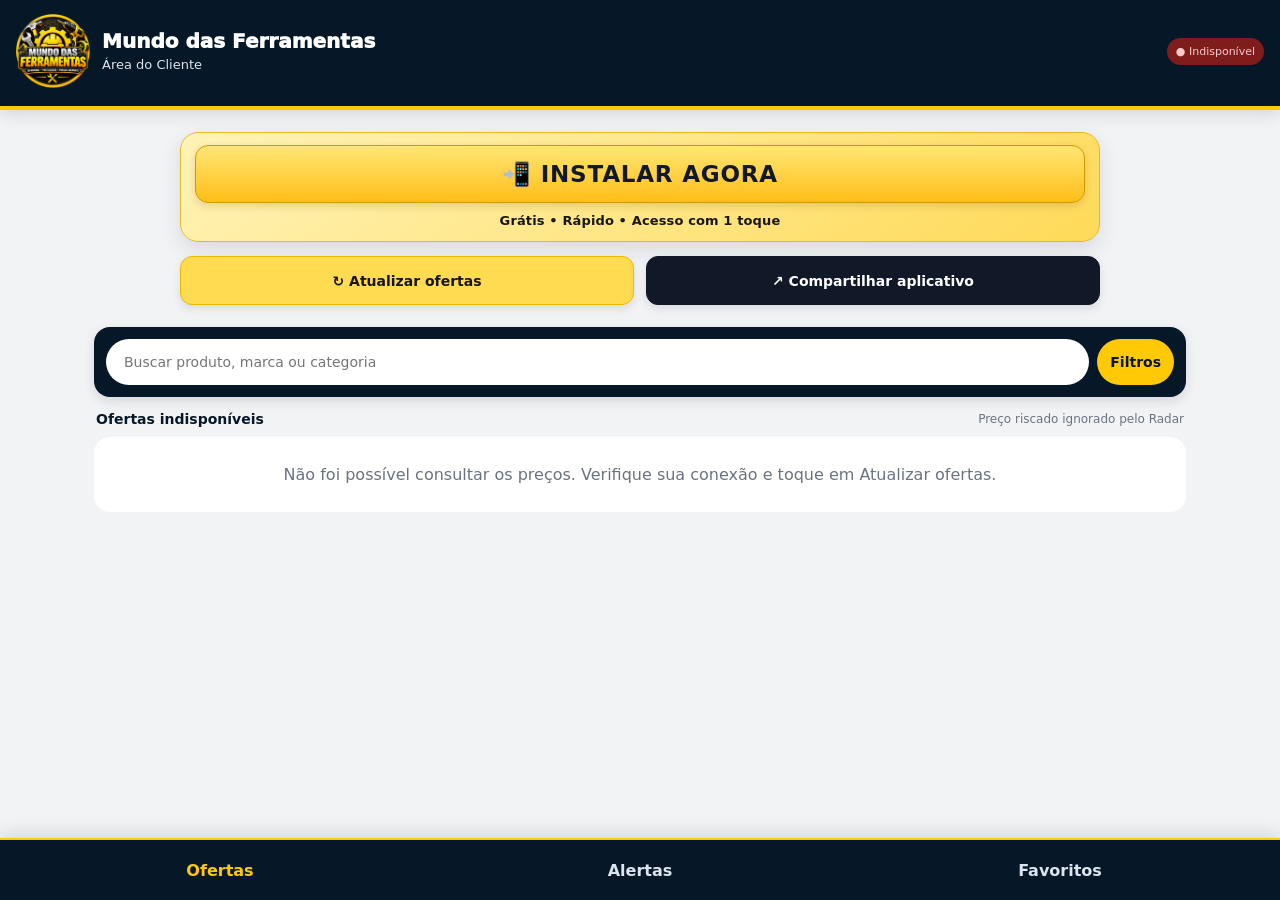
==== commit 76af4ac9: "Update PWA default period and cache" ====
--- a/index.html
+++ b/index.html
@@ -1 +1 @@
-<!doctype html><html lang="pt-BR"><head><meta charset="utf-8"><meta name="viewport" content="width=device-width,initial-scale=1,viewport-fit=cover"><meta name="theme-color" content="#061827"><meta name="robots" content="noindex,nofollow,noarchive,nosnippet"><meta http-equiv="Referrer-Policy" content="strict-origin-when-cross-origin"><title>Instale grátis o Mundo das Ferramentas</title><meta name="description" content="Encontre ofertas reais de ferramentas, tecnologia e acessórios. Instale grátis e acompanhe as novidades direto no celular."><meta property="og:type" content="website"><meta property="og:site_name" content="Mundo das Ferramentas"><meta property="og:locale" content="pt_BR"><meta property="og:title" content="📲 Instale grátis o Mundo das Ferramentas"><meta property="og:description" content="🔧 Ofertas reais de ferramentas e tecnologia no seu celular. Grátis, rápido e acesso com 1 toque!"><meta property="og:url" content="https://ofertas.marcianomarcoss.com.br/"><meta property="og:image" content="https://ofertas.marcianomarcoss.com.br/icons/icon-512.png"><meta property="og:image:secure_url" content="https://ofertas.marcianomarcoss.com.br/icons/icon-512.png"><meta property="og:image:type" content="image/png"><meta property="og:image:width" content="512"><meta property="og:image:height" content="512"><meta property="og:image:alt" content="Logo oficial do Mundo das Ferramentas"><meta name="twitter:card" content="summary_large_image"><meta name="twitter:title" content="Instale grátis o Mundo das Ferramentas"><meta name="twitter:description" content="Ofertas reais de ferramentas e tecnologia. Grátis e acesso rápido no celular."><meta name="twitter:image" content="https://ofertas.marcianomarcoss.com.br/icons/icon-512.png"><link rel="manifest" href="manifest.webmanifest"><link rel="stylesheet" href="styles.css?v=20"><link rel="icon" href="icons/icon-192.png" type="image/png"><link rel="apple-touch-icon" href="icons/apple-touch-icon.png"><meta name="apple-mobile-web-app-capable" content="yes"><meta name="apple-mobile-web-app-title" content="Ferramentas"></head><body><header class="top"><div class="brand-lockup"><img class="brand-logo" src="icons/logo-mundo-das-ferramentas.png?v=2" alt="Emblema Mundo das Ferramentas" width="92" height="92"><div><h1>Mundo das Ferramentas</h1><p>Área do Cliente</p></div></div><div id="status" role="status" class="status">● Carregando</div></header><main><div class="toolbar cta-wrap"><div id="installPromo" class="install-promo"><button id="installBtn" class="install-cta" type="button">📲 INSTALAR AGORA</button><span class="install-caption">Grátis • Rápido • Acesso com 1 toque</span></div><div class="cta-row"><button id="refreshBtn" class="secondary-btn refresh" type="button">↻ Atualizar ofertas</button><button id="shareAppBtn" class="secondary-btn share" type="button" aria-label="Compartilhar aplicativo Mundo das Ferramentas">↗ Compartilhar aplicativo</button></div></div><p id="installHelp" class="notice hidden">No Android ou computador, abra o menu do navegador e escolha “Instalar aplicativo”. No iPhone, abra no Safari, toque em Compartilhar e em “Adicionar à Tela de Início”. A opção depende do navegador.</p><p id="message" class="notice hidden" role="status"></p><div id="offersPanel"><section class="searchbox"><input id="q" aria-label="Buscar produto, marca ou categoria" type="search" placeholder="Buscar produto, marca ou categoria" autocomplete="off"><button id="filtersBtn" aria-expanded="false" aria-controls="filters" type="button">Filtros</button></section><section id="filters" class="filters hidden"><select id="category" aria-label="Categoria"><option value="">Todas as categorias</option><option value="Ferramentas">Ferramentas</option><option value="Tecnologia">Tecnologia</option><option value="Automotivo">Automotivo</option><option value="Outros">Outros</option></select><select id="sortOrder" aria-label="Ordenar ofertas"><option value="recent">Mais recentes primeiro</option><option value="discount">Maior desconto primeiro</option></select><select id="days" aria-label="Período"><option value="1">Hoje</option><option value="3">Últimos 3 dias</option><option value="7">Últimos 7 dias</option></select><select id="discount" aria-label="Desconto sobre a mediana"><option value="0">Qualquer desconto real</option><option value="5">5%+ abaixo da mediana</option><option value="10">10%+ abaixo da mediana</option><option value="20">20%+ abaixo da mediana</option><option value="30">30%+ abaixo da mediana</option></select><input id="maxPrice" aria-label="Preço máximo" inputmode="decimal" type="number" min="0" step="10" placeholder="Preço máximo"><label class="check"><input id="coupon" type="checkbox"> Com cupom</label><label class="check"><input id="official" type="checkbox"> Loja oficial</label><div class="rule">Regra pública: avaliação mínima 4,5★ e pelo menos 30 avaliações.</div></section><section class="summary"><strong id="count">Carregando ofertas…</strong><span>Preço riscado ignorado pelo Radar</span></section><section id="cards" class="cards" aria-live="polite"></section></div><section id="favoritesPanel" class="hidden"><h2>Seus favoritos</h2><p class="muted">Salvos neste navegador. Atualize as ofertas para conferir preços e disponibilidade.</p><div id="favoriteCards" class="cards"></div></section><section id="alertsPanel" class="hidden"><h2>Alertas no celular</h2><p id="pushStatus" class="muted">Verificando disponibilidade de notificações…</p><button id="pushEnable" class="hidden">Ativar notificações</button><div id="pushSettings" class="hidden"></div></section><noscript><p>Ative o JavaScript para consultar as ofertas.</p></noscript></main><nav class="bottom" aria-label="Navegação principal"><button data-view="offers" class="active" aria-current="page">Ofertas</button><button data-view="alerts">Alertas</button><button data-view="favorites">Favoritos</button></nav><script src="app.js?v=19" defer></script><script src="push.js?v=12" defer></script></body></html>+<!doctype html><html lang="pt-BR"><head><meta charset="utf-8"><meta name="viewport" content="width=device-width,initial-scale=1,viewport-fit=cover"><meta name="theme-color" content="#061827"><meta name="robots" content="noindex,nofollow,noarchive,nosnippet"><meta http-equiv="Referrer-Policy" content="strict-origin-when-cross-origin"><title>Instale grátis o Mundo das Ferramentas</title><meta name="description" content="Encontre ofertas reais de ferramentas, tecnologia e acessórios. Instale grátis e acompanhe as novidades direto no celular."><meta property="og:type" content="website"><meta property="og:site_name" content="Mundo das Ferramentas"><meta property="og:locale" content="pt_BR"><meta property="og:title" content="📲 Instale grátis o Mundo das Ferramentas"><meta property="og:description" content="🔧 Ofertas reais de ferramentas e tecnologia no seu celular. Grátis, rápido e acesso com 1 toque!"><meta property="og:url" content="https://ofertas.marcianomarcoss.com.br/"><meta property="og:image" content="https://ofertas.marcianomarcoss.com.br/icons/icon-512.png"><meta property="og:image:secure_url" content="https://ofertas.marcianomarcoss.com.br/icons/icon-512.png"><meta property="og:image:type" content="image/png"><meta property="og:image:width" content="512"><meta property="og:image:height" content="512"><meta property="og:image:alt" content="Logo oficial do Mundo das Ferramentas"><meta name="twitter:card" content="summary_large_image"><meta name="twitter:title" content="Instale grátis o Mundo das Ferramentas"><meta name="twitter:description" content="Ofertas reais de ferramentas e tecnologia. Grátis e acesso rápido no celular."><meta name="twitter:image" content="https://ofertas.marcianomarcoss.com.br/icons/icon-512.png"><link rel="manifest" href="manifest.webmanifest"><link rel="stylesheet" href="styles.css?v=20"><link rel="icon" href="icons/icon-192.png" type="image/png"><link rel="apple-touch-icon" href="icons/apple-touch-icon.png"><meta name="apple-mobile-web-app-capable" content="yes"><meta name="apple-mobile-web-app-title" content="Ferramentas"></head><body><header class="top"><div class="brand-lockup"><img class="brand-logo" src="icons/logo-mundo-das-ferramentas.png?v=2" alt="Emblema Mundo das Ferramentas" width="92" height="92"><div><h1>Mundo das Ferramentas</h1><p>Área do Cliente</p></div></div><div id="status" role="status" class="status">● Carregando</div></header><main><div class="toolbar cta-wrap"><div id="installPromo" class="install-promo"><button id="installBtn" class="install-cta" type="button">📲 INSTALAR AGORA</button><span class="install-caption">Grátis • Rápido • Acesso com 1 toque</span></div><div class="cta-row"><button id="refreshBtn" class="secondary-btn refresh" type="button">↻ Atualizar ofertas</button><button id="shareAppBtn" class="secondary-btn share" type="button" aria-label="Compartilhar aplicativo Mundo das Ferramentas">↗ Compartilhar aplicativo</button></div></div><p id="installHelp" class="notice hidden">No Android ou computador, abra o menu do navegador e escolha “Instalar aplicativo”. No iPhone, abra no Safari, toque em Compartilhar e em “Adicionar à Tela de Início”. A opção depende do navegador.</p><p id="message" class="notice hidden" role="status"></p><div id="offersPanel"><section class="searchbox"><input id="q" aria-label="Buscar produto, marca ou categoria" type="search" placeholder="Buscar produto, marca ou categoria" autocomplete="off"><button id="filtersBtn" aria-expanded="false" aria-controls="filters" type="button">Filtros</button></section><section id="filters" class="filters hidden"><select id="category" aria-label="Categoria"><option value="">Todas as categorias</option><option value="Ferramentas">Ferramentas</option><option value="Tecnologia">Tecnologia</option><option value="Automotivo">Automotivo</option><option value="Outros">Outros</option></select><select id="sortOrder" aria-label="Ordenar ofertas"><option value="recent">Mais recentes primeiro</option><option value="discount">Maior desconto primeiro</option></select><select id="days" aria-label="Período"><option value="1">Hoje</option><option value="3">Últimos 3 dias</option><option value="7" selected>Últimos 7 dias</option></select><select id="discount" aria-label="Desconto sobre a mediana"><option value="0">Qualquer desconto real</option><option value="5">5%+ abaixo da mediana</option><option value="10">10%+ abaixo da mediana</option><option value="20">20%+ abaixo da mediana</option><option value="30">30%+ abaixo da mediana</option></select><input id="maxPrice" aria-label="Preço máximo" inputmode="decimal" type="number" min="0" step="10" placeholder="Preço máximo"><label class="check"><input id="coupon" type="checkbox"> Com cupom</label><label class="check"><input id="official" type="checkbox"> Loja oficial</label><div class="rule">Regra pública: avaliação mínima 4,5★ e pelo menos 30 avaliações.</div></section><section class="summary"><strong id="count">Carregando ofertas…</strong><span>Preço riscado ignorado pelo Radar</span></section><section id="cards" class="cards" aria-live="polite"></section></div><section id="favoritesPanel" class="hidden"><h2>Seus favoritos</h2><p class="muted">Salvos neste navegador. Atualize as ofertas para conferir preços e disponibilidade.</p><div id="favoriteCards" class="cards"></div></section><section id="alertsPanel" class="hidden"><h2>Alertas no celular</h2><p id="pushStatus" class="muted">Verificando disponibilidade de notificações…</p><button id="pushEnable" class="hidden">Ativar notificações</button><div id="pushSettings" class="hidden"></div></section><noscript><p>Ative o JavaScript para consultar as ofertas.</p></noscript></main><nav class="bottom" aria-label="Navegação principal"><button data-view="offers" class="active" aria-current="page">Ofertas</button><button data-view="alerts">Alertas</button><button data-view="favorites">Favoritos</button></nav><script src="app.js?v=20" defer></script><script src="push.js?v=12" defer></script></body></html>
--- a/styles.css
+++ b/styles.css
@@ -53,3 +53,19 @@
 .install-promo .install-caption{color:#171717;font-weight:750;font-size:12px;letter-spacing:.01em}
 .install-promo.hidden{display:none!important}
 @media(prefers-reduced-motion:reduce){.install-promo .install-cta{transition:none}}
+
+/* Layout refinado dos botoes do PWA */
+.toolbar.cta-wrap{display:flex;flex-direction:column;align-items:stretch;gap:14px;margin:8px auto 22px;max-width:920px;width:100%}
+.cta-wrap .install-promo{flex:none;width:100%;padding:12px 14px 11px;border:1px solid #e6ba24;border-radius:18px;background:linear-gradient(145deg,#fff3b8,#ffda58);box-shadow:0 7px 20px rgba(21,31,46,.12);gap:9px}
+.cta-wrap .install-cta{width:100%;min-height:58px;display:flex;align-items:center;justify-content:center;border:1px solid #ce9a00;border-radius:13px;background:linear-gradient(180deg,#ffe675,#ffbe17);box-shadow:0 3px 8px rgba(105,68,0,.18);font-size:clamp(18px,3vw,23px);font-weight:900;color:#111827;transition:transform .15s,box-shadow .15s,filter .15s}
+.cta-wrap .install-cta:hover{transform:translateY(-1px);filter:brightness(1.035);box-shadow:0 6px 15px rgba(105,68,0,.2)}
+.cta-wrap .install-cta:active{transform:translateY(1px);box-shadow:0 1px 5px rgba(105,68,0,.15)}
+.cta-wrap .install-caption{font-size:13px;font-weight:750;line-height:1.4}
+.cta-wrap .cta-row{width:100%;display:grid;grid-template-columns:1fr 1fr;gap:12px}
+.cta-wrap .secondary-btn{width:100%;min-height:49px;display:flex;justify-content:center;align-items:center;padding:11px 14px;border-radius:12px;font-size:14px;font-weight:800;cursor:pointer;transition:transform .15s,filter .15s;border:1px solid transparent;box-shadow:0 4px 10px rgba(17,24,39,.1)}
+.cta-wrap .secondary-btn:hover{transform:translateY(-1px);filter:brightness(1.035)}
+.cta-wrap .secondary-btn.refresh{background:#ffdb51;color:#151515;border-color:#edb900}
+.cta-wrap .secondary-btn.share{background:#111827;color:#fff;border-color:#111827}
+.cta-wrap .secondary-btn:focus-visible{outline:3px solid #2563eb;outline-offset:3px}
+@media(max-width:500px){.toolbar.cta-wrap{gap:11px}.cta-wrap .cta-row{grid-template-columns:1fr;gap:9px}.cta-wrap .install-promo{padding:10px}.cta-wrap .install-cta{min-height:56px}}
+@media(prefers-reduced-motion:reduce){.cta-wrap .install-cta,.cta-wrap .secondary-btn{transition:none}}
